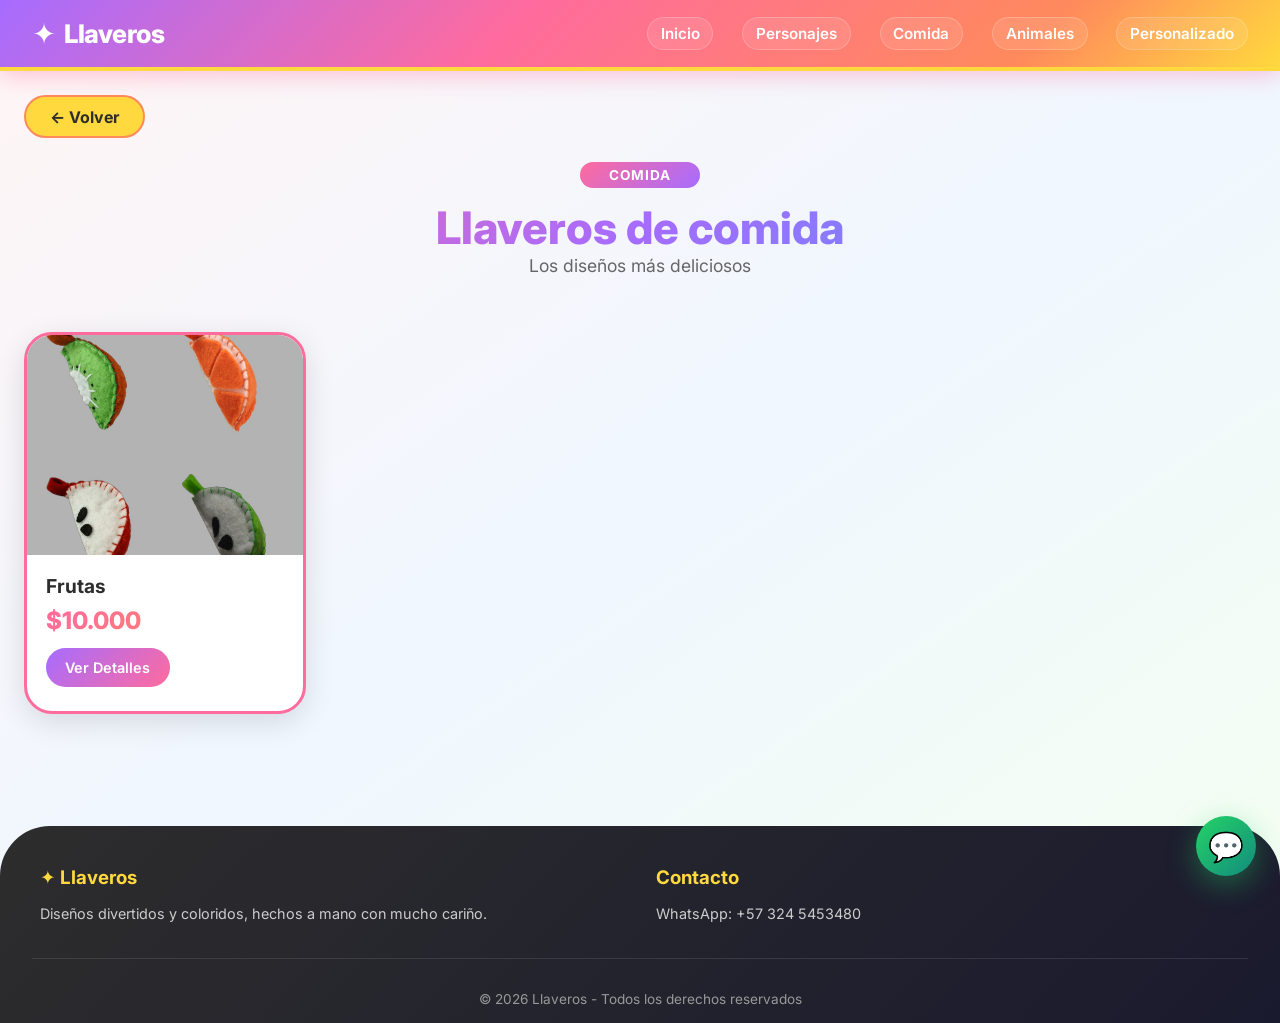
==== comida.html @ e6df384d "Add files via upload" ====
<!DOCTYPE html>
<html lang="es">
<head>
  <meta charset="UTF-8" />
  <meta name="viewport" content="width=device-width, initial-scale=1.0" />
  <title>Comida · Llaveros</title>
  <link rel="stylesheet" href="styles.css" />
  <link href="https://fonts.googleapis.com/css2?family=Inter:wght@300;400;600;700;800&display=swap" rel="stylesheet" />
</head>
<body>

<header class="header">
  <a href="index.html" class="header-logo">
    <span class="logo-icon">✦</span>
    <span class="logo-text">Llaveros</span>
  </a>
  <button class="menu-toggle" id="menuToggle">☰</button>
  <nav class="nav" id="navMenu">
    <a href="index.html">Inicio</a>
    <a href="personajes.html">Personajes</a>
    <a href="comida.html">Comida</a>
    <a href="animales.html">Animales</a>
    <a href="personalizado.html">Personalizado</a>
  </nav>
</header>

<a href="index.html" class="volver">← Volver</a>

<section class="productos-section">
  <div class="categorias-header">
    <span class="etiqueta">Comida</span>
    <h2>Llaveros de comida</h2>
    <p>Los diseños más deliciosos</p>
  </div>

  <div class="productos-grid">
    <div class="producto">
      <img src="fr.jpg" alt="frutas" />
      <div class="info">
        <h3>Frutas</h3>
        <div class="precio">$10.000</div>
        <a href="producto-detalle.html?producto=frutas" class="btn">Ver Detalles</a>
      </div>
    </div>
    
  </div>
</section>

<footer class="footer">
  <div class="footer-content">
    <div class="footer-section">
      <h3>✦ Llaveros</h3>
      <p>Diseños divertidos y coloridos, hechos a mano con mucho cariño.</p>
    </div>
    <div class="footer-section">
      <h3>Contacto</h3>
      <p>WhatsApp: +57 324 5453480</p>
    </div>
  </div>
  <div class="footer-bottom">
    <p>&copy; 2026 Llaveros - Todos los derechos reservados</p>
  </div>
</footer>

<a href="https://wa.me/573245453480" class="whatsapp" target="_blank">💬</a>

<script src="script.js"></script>
</body>
</html>
---- styles.css ----
/* ============================================================
   ESTILOS PRINCIPALES - LLAVEROS
   ============================================================ */
:root {
  --rosa: #ff6b9d;
  --amarillo: #ffd93d;
  --verde: #6bcb77;
  --celeste: #4d96ff;
  --naranja: #ff8a5c;
  --morado: #a66cff;
  --blanco: #ffffff;
  --negro: #2d2d2d;
  --gris-claro: #f8f4f0;
  --sombra: 0 8px 30px rgba(0, 0, 0, 0.12);
  --sombra-hover: 0 16px 48px rgba(0, 0, 0, 0.2);
  --radio: 28px;
  --transition: all 0.35s cubic-bezier(0.34, 1.56, 0.64, 1);
  --primary-rose: #ff6b9d;
  --primary-dark: #2c3e50;
  --text-light: #6b7a6e;
}

* {
  margin: 0;
  padding: 0;
  box-sizing: border-box;
}

body {
  font-family: 'Inter', 'Segoe UI', system-ui, sans-serif;
  background: linear-gradient(145deg, #fff5f5 0%, #f0f7ff 50%, #f5fff0 100%);
  color: var(--negro);
  min-height: 100vh;
}

/* HEADER */
.header {
  background: linear-gradient(135deg, var(--morado) 0%, var(--rosa) 40%, var(--naranja) 80%, var(--amarillo) 100%);
  color: white;
  padding: 1rem 2rem;
  display: flex;
  justify-content: space-between;
  align-items: center;
  position: sticky;
  top: 0;
  z-index: 1000;
  box-shadow: 0 4px 25px rgba(255, 107, 157, 0.4);
  flex-wrap: wrap;
  border-bottom: 4px solid var(--amarillo);
}

.header-logo {
  display: flex;
  align-items: center;
  gap: 0.5rem;
  text-decoration: none;
  color: white;
}

.logo-icon {
  font-size: 1.8rem;
}

.logo-text {
  font-size: 1.6rem;
  font-weight: 800;
  letter-spacing: -0.5px;
}

.menu-toggle {
  display: none;
  font-size: 2rem;
  background: rgba(255, 255, 255, 0.2);
  border: 2px solid rgba(255, 255, 255, 0.4);
  color: white;
  cursor: pointer;
  padding: 0.3rem 0.9rem;
  border-radius: 50px;
  transition: var(--transition);
}

.menu-toggle:hover {
  background: white;
  color: var(--rosa);
  transform: rotate(90deg);
}

.nav {
  display: flex;
  gap: 1.8rem;
  align-items: center;
  flex-wrap: wrap;
}

.nav a {
  color: white;
  text-decoration: none;
  font-weight: 600;
  font-size: 0.95rem;
  padding: 0.4rem 0.8rem;
  border-radius: 40px;
  transition: var(--transition);
  background: rgba(255, 255, 255, 0.1);
  backdrop-filter: blur(4px);
  border: 1px solid rgba(255, 255, 255, 0.2);
}

.nav a:hover {
  background: white;
  color: var(--rosa);
  transform: scale(1.05) translateY(-2px);
  box-shadow: 0 8px 25px rgba(255, 255, 255, 0.3);
}

/* HERO */
.hero {
  background: linear-gradient(135deg, var(--amarillo) 0%, var(--naranja) 30%, var(--rosa) 60%, var(--morado) 100%);
  padding: 4rem 2rem;
  text-align: center;
  margin: 1rem 1.5rem 2rem;
  border-radius: 50px;
  box-shadow: 0 15px 50px rgba(255, 107, 157, 0.3);
  position: relative;
  overflow: hidden;
}

.hero h2 {
  font-size: 3.5rem;
  font-weight: 800;
  color: white;
  text-shadow: 0 4px 20px rgba(0, 0, 0, 0.15);
  position: relative;
  z-index: 1;
  letter-spacing: -1px;
}

.hero h2 .destacar {
  display: inline-block;
  animation: saltar 1.2s infinite alternate;
}

@keyframes saltar {
  0% { transform: translateY(0) rotate(-2deg); }
  100% { transform: translateY(-8px) rotate(2deg); }
}

.hero p {
  font-size: 1.3rem;
  color: white;
  opacity: 0.95;
  margin-top: 0.8rem;
  position: relative;
  z-index: 1;
  font-weight: 500;
}

/* CATEGORÍAS */
.categorias-section {
  padding: 2rem 1.5rem;
  max-width: 1300px;
  margin: 0 auto;
}

.categorias-header {
  text-align: center;
  margin-bottom: 2.5rem;
}

.categorias-header .etiqueta {
  display: inline-block;
  background: linear-gradient(135deg, var(--rosa), var(--morado));
  color: white;
  padding: 0.3rem 1.8rem;
  border-radius: 50px;
  font-weight: 700;
  font-size: 0.85rem;
  letter-spacing: 1px;
  text-transform: uppercase;
  margin-bottom: 0.8rem;
}

.categorias-header h2 {
  font-size: 2.8rem;
  font-weight: 800;
  background: linear-gradient(135deg, var(--rosa), var(--morado), var(--celeste));
  -webkit-background-clip: text;
  background-clip: text;
  color: transparent;
}

.categorias-header p {
  color: #666;
  font-size: 1.1rem;
}

.categorias-grid {
  display: grid;
  grid-template-columns: repeat(auto-fit, minmax(170px, 1fr));
  gap: 1.8rem;
  margin-bottom: 3rem;
}

.card-categoria {
  background: white;
  padding: 1.8rem 0.8rem;
  text-align: center;
  border-radius: var(--radio);
  box-shadow: var(--sombra);
  text-decoration: none;
  color: var(--negro);
  font-weight: 700;
  font-size: 1.1rem;
  transition: var(--transition);
  border: 3px solid transparent;
  position: relative;
}

.card-categoria .icono-grande {
  font-size: 1.2rem;
  display: block;
  margin-bottom: 0.6rem;
  font-weight: 600;
}

.card-categoria:nth-child(1) { border-color: var(--rosa); }
.card-categoria:nth-child(2) { border-color: var(--morado); }
.card-categoria:nth-child(3) { border-color: var(--verde); }
.card-categoria:nth-child(4) { border-color: var(--naranja); }

.card-categoria:hover {
  transform: translateY(-12px) scale(1.02);
  box-shadow: var(--sombra-hover);
  background: var(--gris-claro);
}

.card-categoria .badge {
  position: absolute;
  top: 8px;
  right: 12px;
  background: var(--amarillo);
  color: var(--negro);
  font-size: 0.7rem;
  padding: 0.15rem 0.7rem;
  border-radius: 30px;
  font-weight: 700;
}

/* PRODUCTOS */
.productos-section {
  padding: 1rem 1.5rem 3rem;
  max-width: 1300px;
  margin: 0 auto;
}

.productos-grid {
  display: grid;
  grid-template-columns: repeat(auto-fill, minmax(250px, 1fr));
  gap: 2.2rem;
  padding: 1rem 0;
}

.producto {
  background: white;
  border-radius: var(--radio);
  overflow: hidden;
  box-shadow: var(--sombra);
  transition: var(--transition);
  border: 3px solid transparent;
  display: flex;
  flex-direction: column;
}

.producto:nth-child(1) { border-color: var(--rosa); }
.producto:nth-child(2) { border-color: var(--amarillo); }
.producto:nth-child(3) { border-color: var(--verde); }
.producto:nth-child(4) { border-color: var(--celeste); }
.producto:nth-child(5) { border-color: var(--morado); }
.producto:nth-child(6) { border-color: var(--naranja); }
.producto:nth-child(7) { border-color: var(--blanco); }
.producto:nth-child(8) { border-color: var(--primary-rose); }

.producto:hover {
  transform: translateY(-10px);
  box-shadow: var(--sombra-hover);
}

.producto img {
  width: 100%;
  height: 220px;
  object-fit: cover;
  background: linear-gradient(135deg, #ffe8e8, #e8f0ff);
  transition: transform 0.4s ease;
}

.producto:hover img {
  transform: scale(1.05);
}

.producto .info {
  padding: 1.2rem 1.2rem 1.5rem;
  flex: 1;
  display: flex;
  flex-direction: column;
}

.producto .info h3 {
  font-size: 1.2rem;
  font-weight: 700;
  margin-bottom: 0.3rem;
  color: var(--negro);
}

.producto .info .precio {
  font-size: 1.5rem;
  font-weight: 800;
  background: linear-gradient(135deg, var(--rosa), var(--naranja));
  -webkit-background-clip: text;
  background-clip: text;
  color: transparent;
  margin: 0.2rem 0 0.8rem;
}

.producto .info .btn {
  display: inline-block;
  padding: 0.7rem 1.2rem;
  background: linear-gradient(135deg, var(--morado), var(--rosa));
  color: white;
  text-align: center;
  border-radius: 50px;
  text-decoration: none;
  font-weight: 600;
  font-size: 0.9rem;
  transition: var(--transition);
  border: none;
  cursor: pointer;
  margin-top: auto;
  align-self: flex-start;
}

.producto .info .btn:hover {
  transform: scale(1.05) translateY(-2px);
  box-shadow: 0 8px 25px rgba(166, 108, 255, 0.4);
}

/* VOLVER */
.volver {
  display: inline-flex;
  align-items: center;
  gap: 0.5rem;
  margin: 1.5rem 1.5rem 0.5rem;
  padding: 0.6rem 1.5rem;
  background: var(--amarillo);
  color: var(--negro);
  border-radius: 50px;
  text-decoration: none;
  font-weight: 700;
  transition: var(--transition);
  border: 2px solid var(--naranja);
}

.volver:hover {
  background: var(--naranja);
  color: white;
  transform: translateX(-6px);
  border-color: var(--rosa);
}

/* DETALLE DEL PRODUCTO */
.detalle-container {
  max-width: 1200px;
  margin: 0 auto;
  padding: 2rem;
}

.detalle-producto {
  display: grid;
  grid-template-columns: 1fr 1fr;
  gap: 3rem;
  background: white;
  border-radius: 30px;
  overflow: hidden;
  box-shadow: var(--sombra);
  margin-top: 1rem;
}

.detalle-imagen {
  background: linear-gradient(135deg, #f5e6d3, #e8d9c4);
  padding: 2rem;
  display: flex;
  flex-direction: column;
  align-items: center;
  justify-content: center;
}

.imagen-principal-container {
  width: 100%;
  display: flex;
  align-items: center;
  justify-content: center;
  margin-bottom: 1.5rem;
}

.imagen-principal-container img {
  width: 100%;
  max-width: 450px;
  height: auto;
  border-radius: 20px;
  transition: transform 0.3s ease;
}

.imagen-principal-container img:hover {
  transform: scale(1.02);
}

.miniaturas-horizontales {
  display: flex;
  justify-content: center;
  gap: 1rem;
  flex-wrap: wrap;
  width: 100%;
}

.miniatura-horizontal {
  width: 80px;
  height: 80px;
  border-radius: 12px;
  overflow: hidden;
  cursor: pointer;
  border: 3px solid transparent;
  transition: all 0.3s ease;
  background: white;
}

.miniatura-horizontal img {
  width: 100%;
  height: 100%;
  object-fit: cover;
}

.miniatura-horizontal:hover {
  transform: scale(1.05);
}

.miniatura-horizontal.activa {
  border-color: var(--primary-rose);
  box-shadow: 0 4px 12px rgba(255, 107, 157, 0.3);
}

.detalle-info {
  padding: 2rem 2rem 2rem 0;
}

.detalle-info h1 {
  font-size: 2rem;
  color: var(--primary-dark);
  margin-bottom: 0.5rem;
}

.precio {
  font-size: 2rem;
  font-weight: 700;
  background: linear-gradient(135deg, var(--rosa), var(--naranja));
  -webkit-background-clip: text;
  background-clip: text;
  color: transparent;
  margin-bottom: 1.5rem;
}

/* SELECTOR DE COLOR */
.selector-color {
  margin-top: 0.5rem;
}

.selector-color.oculto {
  display: none;
}

.selector-color h3 {
  color: var(--primary-dark);
  margin-bottom: 0.8rem;
  font-size: 1.1rem;
}

.colores {
  display: flex;
  gap: 0.8rem;
  flex-wrap: wrap;
}

.color-btn {
  display: flex;
  align-items: center;
  gap: 0.6rem;
  padding: 0.5rem 1rem;
  background: white;
  border: 2px solid #e0e0e0;
  border-radius: 40px;
  cursor: pointer;
  transition: var(--transition);
  font-size: 0.9rem;
  font-weight: 500;
}

.color-btn:hover {
  border-color: var(--primary-rose);
  transform: translateY(-2px);
}

.color-btn.active {
  border-color: var(--primary-rose);
  background: rgba(255, 107, 157, 0.1);
  box-shadow: 0 4px 12px rgba(255, 107, 157, 0.2);
}

.color-muestra {
  width: 24px;
  height: 24px;
  border-radius: 50%;
  display: inline-block;
  box-shadow: 0 2px 4px rgba(0, 0, 0, 0.1);
}

.seleccionado-texto {
  margin-top: 0.8rem;
  color: var(--text-light);
  font-size: 0.9rem;
}

.seleccionado-texto span {
  font-weight: 600;
  color: var(--primary-rose);
}

.obligatorio {
  color: var(--primary-rose);
  font-weight: 700;
}

/* CANTIDAD */
.cantidad-selector {
  margin-top: 1.5rem;
}

.cantidad-selector h3 {
  color: var(--primary-dark);
  margin-bottom: 0.8rem;
  font-size: 1.1rem;
}

.cantidad-control {
  display: flex;
  align-items: center;
  gap: 1rem;
  margin-bottom: 1rem;
}

.cantidad-btn {
  width: 40px;
  height: 40px;
  border: 2px solid #e0e0e0;
  background: white;
  border-radius: 12px;
  font-size: 1.2rem;
  cursor: pointer;
  transition: var(--transition);
  font-weight: bold;
  color: var(--negro);
}

.cantidad-btn:hover {
  border-color: var(--primary-rose);
  background: var(--primary-rose);
  color: white;
}

.cantidad-control input {
  width: 80px;
  height: 40px;
  text-align: center;
  font-size: 1.1rem;
  border: 2px solid #e0e0e0;
  border-radius: 12px;
  background: white;
  font-weight: 500;
  color: var(--negro);
}

/* TOTAL */
.total-precio {
  display: flex;
  justify-content: space-between;
  align-items: center;
  padding: 1rem 0;
  border-top: 2px solid #f0f0f0;
  margin: 1rem 0;
}

.total-precio h3 {
  color: var(--primary-dark);
  font-size: 1.1rem;
}

.total-monto {
  font-size: 1.8rem;
  font-weight: 700;
  background: linear-gradient(135deg, var(--rosa), var(--naranja));
  -webkit-background-clip: text;
  background-clip: text;
  color: transparent;
}

/* NOTA ADICIONAL */
.nota-adicional {
  margin: 1rem 0 1.5rem;
}

.nota-adicional h3 {
  color: var(--primary-dark);
  margin-bottom: 0.5rem;
  font-size: 1.1rem;
}

.nota-adicional textarea {
  width: 100%;
  padding: 0.8rem 1rem;
  border: 2px solid #e0e0e0;
  border-radius: 16px;
  font-size: 0.95rem;
  transition: all 0.3s ease;
  background: #f8f8f8;
  font-family: inherit;
  resize: vertical;
  min-height: 70px;
  color: var(--negro);
}

.nota-adicional textarea:focus {
  border-color: var(--primary-rose);
  outline: none;
  box-shadow: 0 0 0 4px rgba(255, 107, 157, 0.15);
  background: white;
}

.nota-adicional .ayuda {
  font-size: 0.8rem;
  color: #999;
  margin-top: 0.3rem;
  display: block;
}

/* BOTÓN COMPRAR */
.btn-comprar {
  width: 100%;
  padding: 1rem;
  background: linear-gradient(135deg, var(--rosa), var(--morado));
  color: white;
  border: none;
  border-radius: 50px;
  font-size: 1.2rem;
  font-weight: 700;
  cursor: pointer;
  transition: var(--transition);
  margin-top: 0.5rem;
}

.btn-comprar:hover {
  transform: scale(1.02) translateY(-3px);
  box-shadow: 0 10px 30px rgba(255, 107, 157, 0.4);
}

/* PERSONALIZADO */
.personalizado-section {
  background: linear-gradient(135deg, #fff0f5, #f0f0ff, #f0fff4);
  border-radius: 50px;
  padding: 3rem 2.5rem;
  margin: 2rem 0;
  border: 3px dashed var(--morado);
  box-shadow: 0 10px 40px rgba(166, 108, 255, 0.15);
}

.personalizado-info {
  text-align: center;
  margin-bottom: 2rem;
  font-size: 1.1rem;
  color: #555;
}

.form-personalizado {
  display: grid;
  grid-template-columns: 1fr 1fr;
  gap: 1.8rem;
  background: white;
  padding: 2rem;
  border-radius: 30px;
  box-shadow: var(--sombra);
}

.form-personalizado .grupo {
  display: flex;
  flex-direction: column;
  gap: 0.4rem;
}

.form-personalizado .grupo label {
  font-weight: 600;
  color: var(--negro);
}

.form-personalizado .grupo input,
.form-personalizado .grupo textarea,
.form-personalizado .grupo select {
  padding: 0.8rem 1rem;
  border: 2px solid #e8e8e8;
  border-radius: 16px;
  font-size: 1rem;
  transition: var(--transition);
  background: var(--gris-claro);
  font-family: inherit;
  color: var(--negro);
}

.form-personalizado .grupo input:focus,
.form-personalizado .grupo textarea:focus,
.form-personalizado .grupo select:focus {
  border-color: var(--morado);
  outline: none;
  box-shadow: 0 0 0 4px rgba(166, 108, 255, 0.15);
  background: white;
}

.form-personalizado .grupo textarea {
  min-height: 100px;
  resize: vertical;
}

.form-personalizado .grupo input[type="file"] {
  padding: 0.6rem;
  background: white;
  border: 2px dashed var(--rosa);
}

.form-personalizado .full-width {
  grid-column: 1 / -1;
}

.form-personalizado .ayuda {
  font-size: 0.8rem;
  color: #888;
}

.form-personalizado .btn-enviar {
  grid-column: 1 / -1;
  padding: 1rem;
  background: linear-gradient(135deg, var(--rosa), var(--morado));
  color: white;
  border: none;
  border-radius: 50px;
  font-size: 1.2rem;
  font-weight: 700;
  cursor: pointer;
  transition: var(--transition);
}

.form-personalizado .btn-enviar:hover {
  transform: scale(1.02) translateY(-3px);
  box-shadow: 0 12px 35px rgba(255, 107, 157, 0.4);
}

/* WHATSAPP FLOTANTE */
.whatsapp {
  position: fixed;
  bottom: 24px;
  right: 24px;
  background: linear-gradient(135deg, #25D366, #128C7E);
  color: white;
  font-size: 1.8rem;
  width: 60px;
  height: 60px;
  display: flex;
  align-items: center;
  justify-content: center;
  border-radius: 50%;
  text-decoration: none;
  box-shadow: 0 8px 30px rgba(37, 211, 102, 0.4);
  transition: var(--transition);
  z-index: 99;
  animation: flotar 2.5s ease-in-out infinite;
}

@keyframes flotar {
  0%, 100% { transform: translateY(0) scale(1); }
  50% { transform: translateY(-10px) scale(1.05); }
}

.whatsapp:hover {
  transform: scale(1.12) rotate(5deg);
  box-shadow: 0 12px 40px rgba(37, 211, 102, 0.6);
  animation: none;
}

/* FOOTER */
.footer {
  background: linear-gradient(135deg, var(--negro), #1a1a2e);
  color: white;
  margin-top: 3rem;
  padding: 2.5rem 2rem 1rem;
  border-radius: 50px 50px 0 0;
}

.footer-content {
  display: grid;
  grid-template-columns: repeat(auto-fit, minmax(200px, 1fr));
  gap: 2rem;
  max-width: 1200px;
  margin: 0 auto;
}

.footer-section h3 {
  color: var(--amarillo);
  margin-bottom: 0.8rem;
}

.footer-section p {
  color: #ccc;
  font-size: 0.9rem;
  line-height: 1.7;
}

.footer-bottom {
  text-align: center;
  padding-top: 2rem;
  margin-top: 2rem;
  border-top: 1px solid rgba(255, 255, 255, 0.1);
  color: #999;
  font-size: 0.85rem;
}

/* RESPONSIVE */
@media (max-width: 768px) {
  .header {
    padding: 0.8rem 1.2rem;
  }

  .menu-toggle {
    display: block;
  }

  .nav {
    display: none;
    flex-direction: column;
    width: 100%;
    background: linear-gradient(135deg, var(--morado), var(--rosa));
    padding: 1rem 0;
    margin-top: 0.8rem;
    border-radius: 20px;
    gap: 0.5rem;
  }

  .nav a {
    background: transparent;
    border: none;
    width: 100%;
    text-align: center;
    padding: 0.7rem;
  }

  .nav a:hover {
    background: white;
    color: var(--morado);
    transform: none;
  }

  .nav.active {
    display: flex;
  }

  .hero {
    padding: 2.5rem 1.2rem;
    margin: 0.8rem 0.8rem 1.5rem;
    border-radius: 30px;
  }

  .hero h2 {
    font-size: 2.2rem;
  }

  .hero p {
    font-size: 1rem;
  }

  .categorias-header h2 {
    font-size: 2rem;
  }

  .categorias-grid {
    grid-template-columns: repeat(2, 1fr);
    gap: 1rem;
  }

  .productos-grid {
    grid-template-columns: 1fr 1fr;
    gap: 1.2rem;
  }

  .detalle-producto {
    grid-template-columns: 1fr;
    gap: 1rem;
  }

  .detalle-info {
    padding: 0 1.5rem 2rem;
  }

  .detalle-info h1 {
    font-size: 1.5rem;
  }

  .precio {
    font-size: 1.5rem;
  }

  .personalizado-section {
    padding: 1.5rem;
    margin: 1.5rem 0;
  }

  .form-personalizado {
    grid-template-columns: 1fr;
    padding: 1.2rem;
  }

  .form-personalizado .full-width {
    grid-column: 1;
  }

  .footer {
    border-radius: 30px 30px 0 0;
    padding: 1.8rem 1.2rem 1rem;
  }
}

@media (max-width: 480px) {
  .productos-grid {
    grid-template-columns: 1fr;
  }

  .categorias-grid {
    grid-template-columns: 1fr 1fr;
  }

  .hero h2 {
    font-size: 1.8rem;
  }

  .logo-text {
    font-size: 1.3rem;
  }

  .miniatura-horizontal {
    width: 60px;
    height: 60px;
  }
}
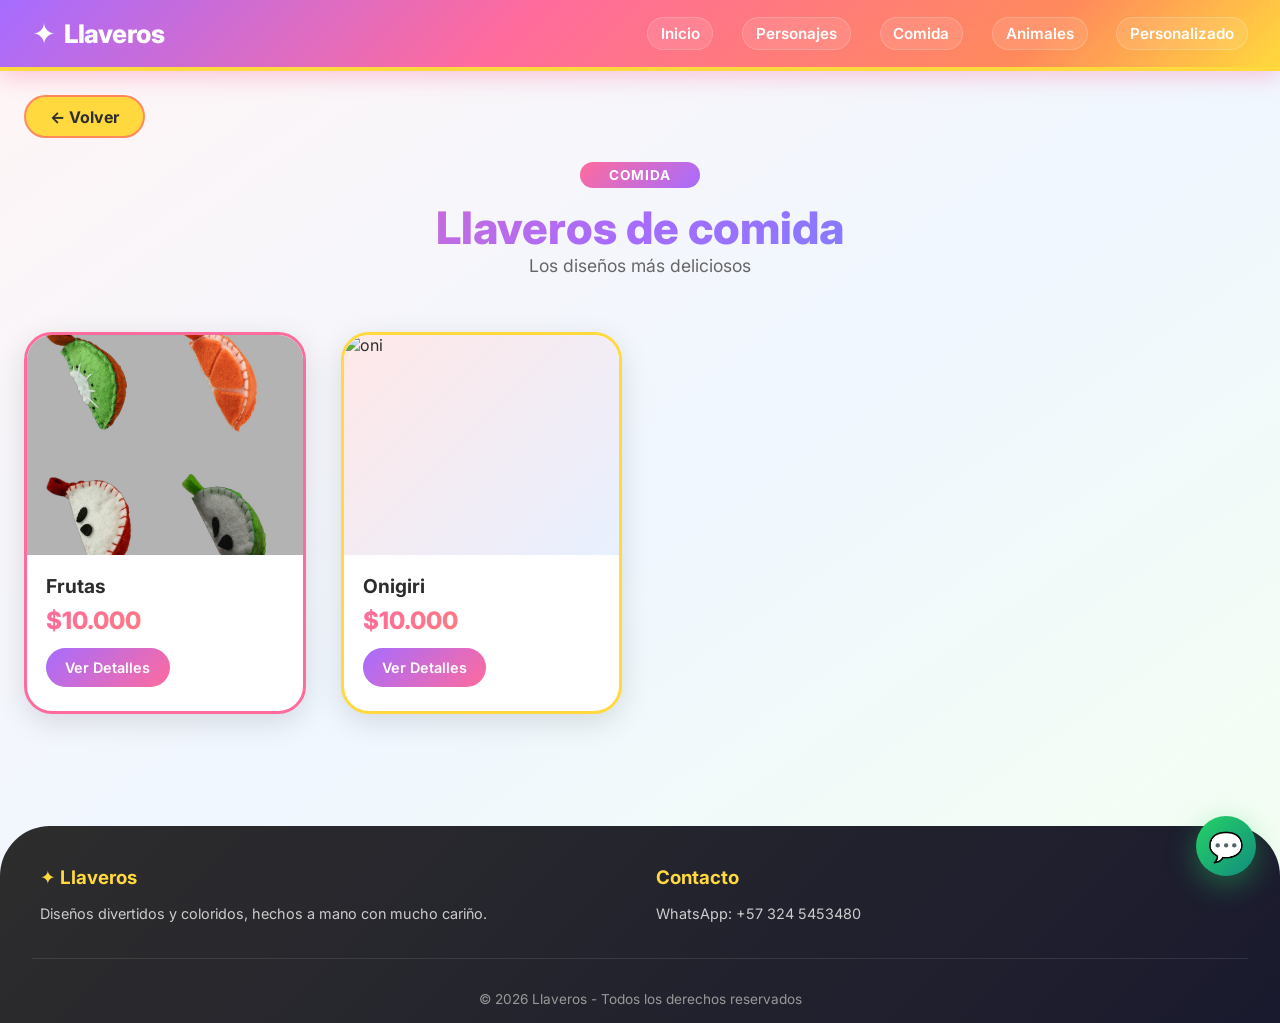
==== commit 6fad6d43: "Add Onigiri product to comida.html" ====
--- a/comida.html
+++ b/comida.html
@@ -42,7 +42,14 @@
         <a href="producto-detalle.html?producto=frutas" class="btn">Ver Detalles</a>
       </div>
     </div>
-    
+       <div class="producto">
+      <img src="oni.jpg" alt="oni" />
+      <div class="info">
+        <h3>Onigiri</h3>
+        <div class="precio">$10.000</div>
+        <a href="producto-detalle.html?producto=oni" class="btn">Ver Detalles</a>
+      </div>
+    </div>
   </div>
 </section>
 
@@ -66,4 +73,4 @@
 
 <script src="script.js"></script>
 </body>
-</html>+</html>
